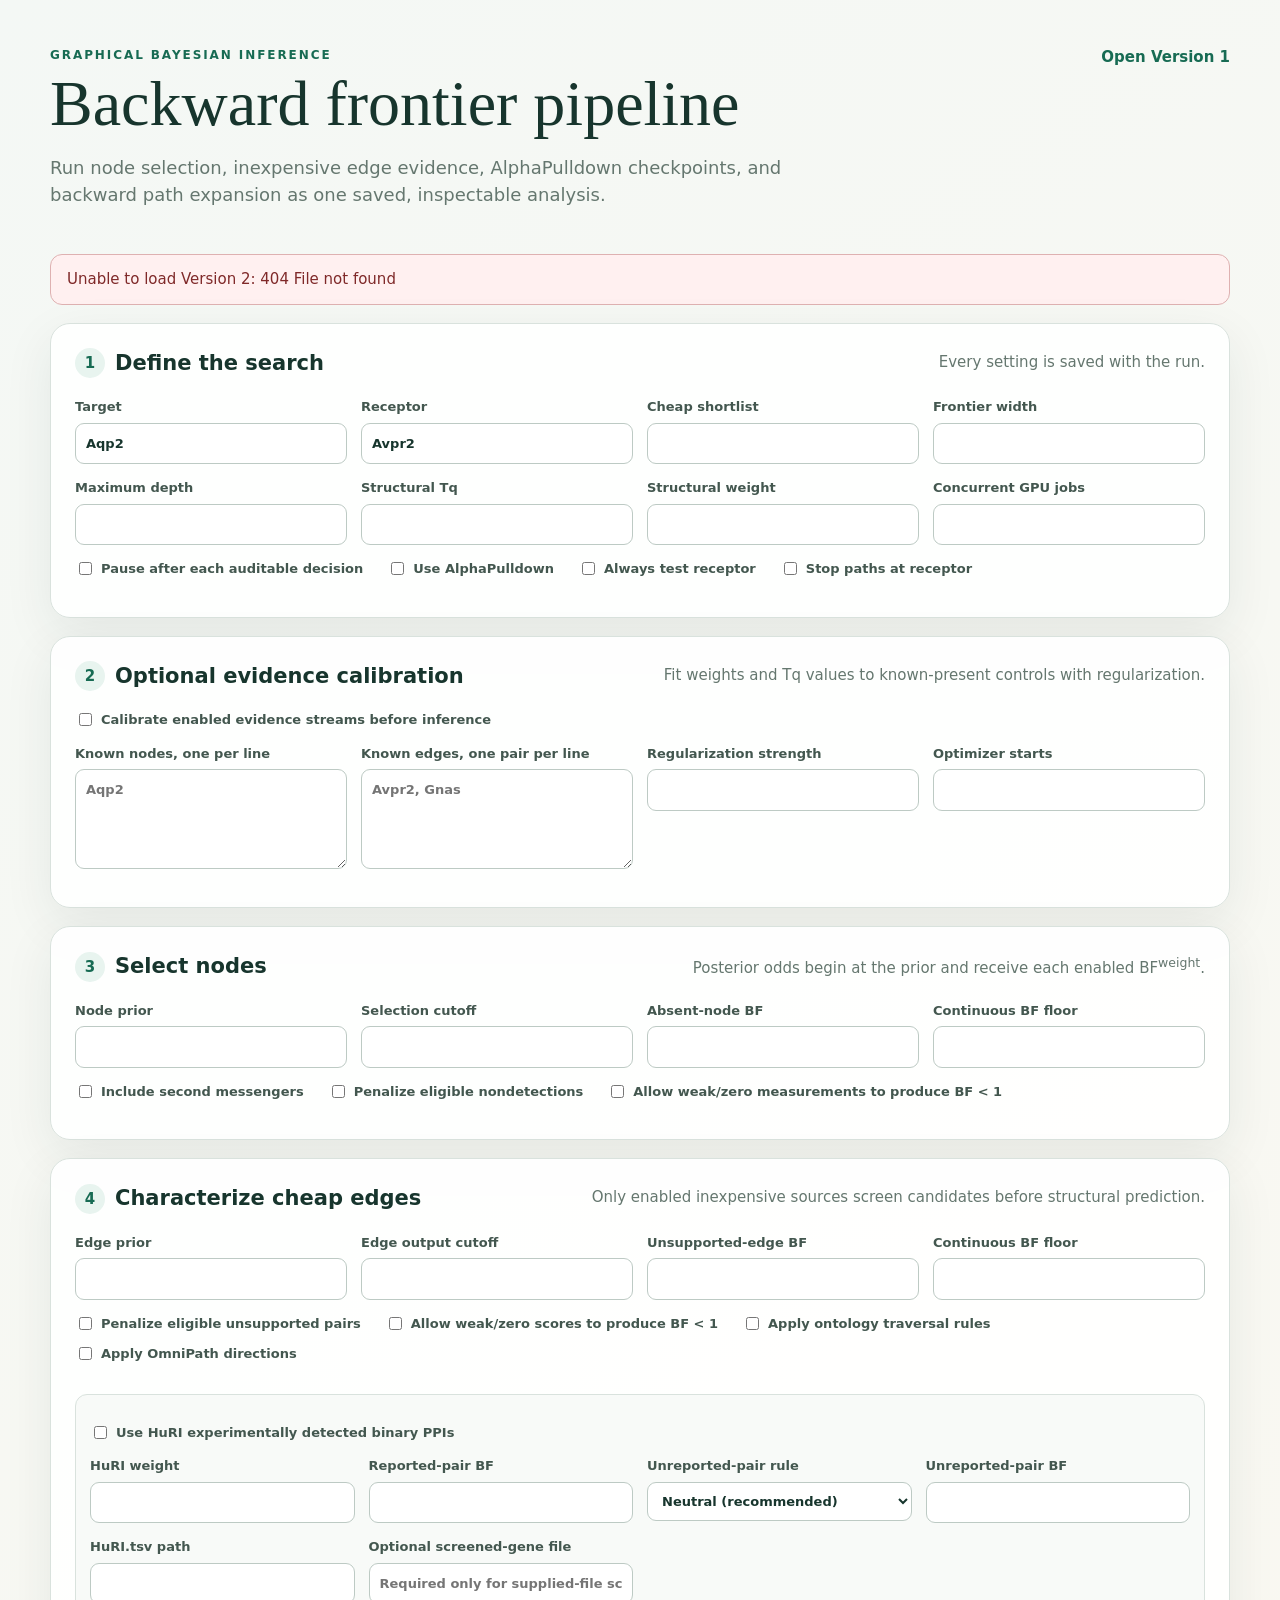
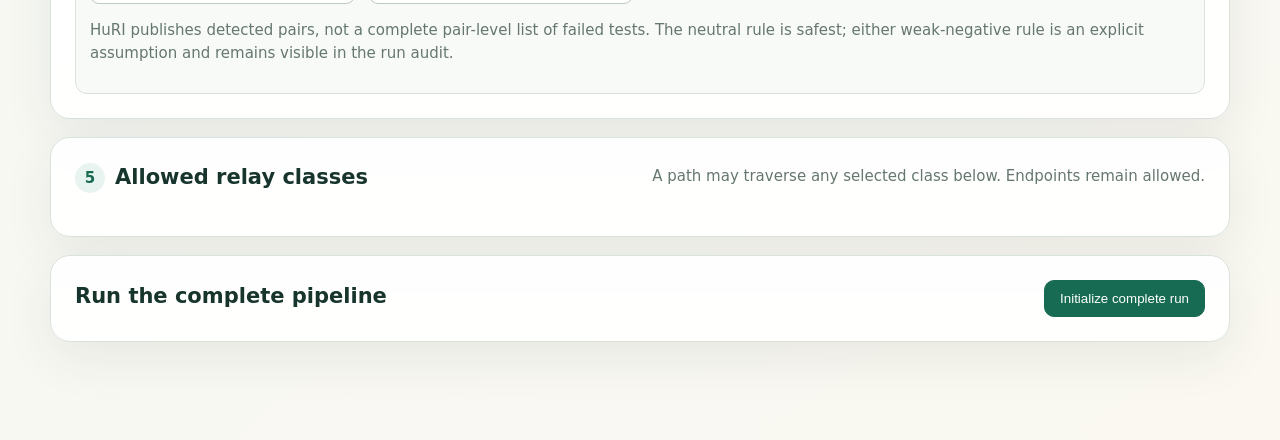
==== gui/web/v2.html @ 38588afb "feat: add storage-conscious V2 frontier screening" ====
<!doctype html>
<html lang="en">
<head>
  <meta charset="utf-8">
  <meta name="viewport" content="width=device-width,initial-scale=1">
  <title>Graphical Bayesian Inference — Version 2</title>
  <link rel="stylesheet" href="v2.css">
</head>
<body>
  <main class="shell">
    <header class="hero">
      <div>
        <p class="eyebrow">Graphical Bayesian Inference</p>
        <h1>Backward frontier pipeline</h1>
        <p class="lede">Run node selection, inexpensive edge evidence, AlphaPulldown checkpoints, and backward path expansion as one saved, inspectable analysis.</p>
      </div>
      <a class="quiet-link" href="/">Open Version 1</a>
    </header>

    <div id="notice" class="notice hidden" role="alert"></div>

    <section class="panel">
      <div class="panel-heading">
        <div><span class="step">1</span><h2>Define the search</h2></div>
        <p>Every setting is saved with the run.</p>
      </div>
      <div class="grid four">
        <label>Target<input id="target" value="Aqp2"></label>
        <label>Receptor<input id="receptor" value="Avpr2"></label>
        <label>Cheap shortlist<input id="cheapTopN" type="number" min="1"></label>
        <label>Frontier width<input id="beamWidth" type="number" min="1"></label>
        <label>Maximum depth<input id="maximumDepth" type="number" min="1"></label>
        <label>Structural Tq<input id="structuralTq" type="number" min="0.000001" max="0.999999" step="0.01"></label>
        <label>Structural weight<input id="structuralWeight" type="number" min="0" step="0.1"></label>
        <label>Concurrent GPU jobs<input id="gpuJobs" type="number" min="1"></label>
      </div>
      <div class="checks">
        <label><input id="developmentMode" type="checkbox"> Pause after each auditable decision</label>
        <label><input id="structuralEnabled" type="checkbox"> Use AlphaPulldown</label>
        <label><input id="alwaysReceptor" type="checkbox"> Always test receptor</label>
        <label><input id="stopAtReceptor" type="checkbox"> Stop paths at receptor</label>
      </div>
    </section>

    <section class="panel">
      <div class="panel-heading"><div><span class="step">2</span><h2>Optional evidence calibration</h2></div><p>Fit weights and Tq values to known-present controls with regularization.</p></div>
      <div class="checks"><label><input id="calibrationEnabled" type="checkbox"> Calibrate enabled evidence streams before inference</label></div>
      <div class="grid four compact">
        <label class="wide">Known nodes, one per line<textarea id="knownNodes" rows="4" placeholder="Aqp2"></textarea></label>
        <label class="wide">Known edges, one pair per line<textarea id="knownEdges" rows="4" placeholder="Avpr2, Gnas"></textarea></label>
        <label>Regularization strength<input id="regularization" type="number" min="0" step="0.05"></label>
        <label>Optimizer starts<input id="multistart" type="number" min="1"></label>
      </div>
    </section>

    <section class="panel">
      <div class="panel-heading"><div><span class="step">3</span><h2>Select nodes</h2></div><p>Posterior odds begin at the prior and receive each enabled BF<sup>weight</sup>.</p></div>
      <div class="grid four compact">
        <label>Node prior<input id="nodePrior" type="number" min="0" max="1" step="0.01"></label>
        <label>Selection cutoff<input id="nodeCutoff" type="number" min="0" max="1" step="0.01"></label>
        <label>Absent-node BF<input id="nodeMissingBf" type="number" min="0.000001" max="1" step="0.05"></label>
        <label>Continuous BF floor<input id="nodeFloor" type="number" min="0.000001" max="1" step="0.01"></label>
      </div>
      <div class="checks">
        <label><input id="includeMessengers" type="checkbox"> Include second messengers</label>
        <label><input id="penalizeNodes" type="checkbox"> Penalize eligible nondetections</label>
        <label><input id="continuousNodes" type="checkbox"> Allow weak/zero measurements to produce BF &lt; 1</label>
      </div>
      <div id="nodeStreams" class="stream-list"></div>
    </section>

    <section class="panel">
      <div class="panel-heading"><div><span class="step">4</span><h2>Characterize cheap edges</h2></div><p>Only enabled inexpensive sources screen candidates before structural prediction.</p></div>
      <div class="grid four compact">
        <label>Edge prior<input id="edgePrior" type="number" min="0" max="1" step="0.01"></label>
        <label>Edge output cutoff<input id="edgeCutoff" type="number" min="0" max="1" step="0.01"></label>
        <label>Unsupported-edge BF<input id="edgeMissingBf" type="number" min="0.000001" max="1" step="0.05"></label>
        <label>Continuous BF floor<input id="edgeFloor" type="number" min="0.000001" max="1" step="0.01"></label>
      </div>
      <div class="checks">
        <label><input id="penalizeEdges" type="checkbox"> Penalize eligible unsupported pairs</label>
        <label><input id="continuousEdges" type="checkbox"> Allow weak/zero scores to produce BF &lt; 1</label>
        <label><input id="ontologyDirections" type="checkbox"> Apply ontology traversal rules</label>
        <label><input id="omnipathDirections" type="checkbox"> Apply OmniPath directions</label>
      </div>
      <div id="edgeStreams" class="stream-list"></div>
      <div class="reference-evidence">
        <div class="checks">
          <label><input id="huriEnabled" type="checkbox"> Use HuRI experimentally detected binary PPIs</label>
        </div>
        <div class="grid four compact">
          <label>HuRI weight<input id="huriWeight" type="number" min="0" max="10" step="0.1"></label>
          <label>Reported-pair BF<input id="huriPositiveBf" type="number" min="1.000001" step="0.5"></label>
          <label>Unreported-pair rule
            <select id="huriNonreportScope">
              <option value="neutral">Neutral (recommended)</option>
              <option value="huri_interactor_set">Weak negative if both occur in HuRI</option>
              <option value="screened_gene_file">Weak negative using supplied testable-gene file</option>
            </select>
          </label>
          <label>Unreported-pair BF<input id="huriNegativeBf" type="number" min="0.000001" max="1" step="0.05"></label>
          <label class="wide">HuRI.tsv path<input id="huriInteractionsFile" type="text"></label>
          <label class="wide">Optional screened-gene file<input id="huriScreenedGenesFile" type="text" placeholder="Required only for supplied-file scope"></label>
        </div>
        <p class="muted">HuRI publishes detected pairs, not a complete pair-level list of failed tests. The neutral rule is safest; either weak-negative rule is an explicit assumption and remains visible in the run audit.</p>
      </div>
    </section>

    <section class="panel">
      <div class="panel-heading"><div><span class="step">5</span><h2>Allowed relay classes</h2></div><p>A path may traverse any selected class below. Endpoints remain allowed.</p></div>
      <div id="ontologyClasses" class="ontology-grid"></div>
    </section>

    <section class="panel action-panel">
      <div>
        <h2>Run the complete pipeline</h2>
        <p id="dataRoot" class="muted"></p>
      </div>
      <button id="initialize" class="primary">Initialize complete run</button>
    </section>

    <section id="runPanel" class="panel hidden">
      <div class="panel-heading"><div><span class="step">6</span><h2>Saved run</h2></div><p id="runId"></p></div>
      <div class="status-row">
        <div><span>Status</span><strong id="status">—</strong></div>
        <div><span>Operation</span><strong id="operation">—</strong></div>
        <div><span>Round</span><strong id="round">—</strong></div>
        <div><span>Selected nodes</span><strong id="selectedNodes">—</strong></div>
        <div><span>Pending pairs</span><strong id="pendingPairs">—</strong></div>
        <div><span>Solutions</span><strong id="solutions">—</strong></div>
      </div>
      <div class="progress"><div id="progressBar"></div></div>
      <p id="message" class="run-message"></p>
      <div class="actions">
        <button data-action="step">One decision</button>
        <button data-action="advance" class="primary">Run to checkpoint</button>
        <button data-action="submit">Submit AlphaPulldown</button>
        <button data-action="collect">Collect + continue</button>
        <button data-action="trace">Refresh trace</button>
        <button data-action="cancel" class="danger">Cancel active work</button>
      </div>
      <div class="downloads">
        <a id="traceLink" target="_blank">Open stepwise trace</a>
        <a id="nodesLink">Selected nodes</a>
        <a id="stateLink">Pipeline state</a>
        <a id="configLink">Saved configuration</a>
      </div>
      <div class="checkpoint-note">
        <strong>How this runs:</strong> “Run to checkpoint” performs every available local stage. If structural predictions are required, it pauses with a reproducible AlphaPulldown round. On Biowulf, “Submit AlphaPulldown” sends the Slurm arrays; after they finish, “Collect + continue” imports scores and proceeds to the next checkpoint or completion.
      </div>
    </section>
  </main>
  <script src="v2.js"></script>
</body>
</html>
---- gui/web/v2.css ----
:root{--ink:#17352d;--muted:#65776f;--line:#d9e2dd;--paper:#fbfcfa;--card:#fff;--green:#176b53;--green2:#e8f4ef;--red:#a63f3f;--shadow:0 16px 50px rgba(26,57,47,.08)}
*{box-sizing:border-box}body{margin:0;background:linear-gradient(145deg,#f4f8f5,#faf8f1);color:var(--ink);font:15px/1.5 Inter,ui-sans-serif,system-ui,-apple-system,"Segoe UI",sans-serif}.shell{width:min(1180px,calc(100% - 32px));margin:0 auto;padding:46px 0 80px}.hero{display:flex;justify-content:space-between;gap:30px;align-items:flex-start;margin-bottom:28px}.eyebrow{text-transform:uppercase;letter-spacing:.16em;font-size:12px;font-weight:800;color:var(--green);margin:0 0 8px}.hero h1{font-family:Georgia,serif;font-size:clamp(36px,5vw,64px);font-weight:500;line-height:1;margin:0}.lede{max-width:780px;color:var(--muted);font-size:18px}.quiet-link,.downloads a{color:var(--green);text-decoration:none;font-weight:700}.panel{background:rgba(255,255,255,.94);border:1px solid var(--line);border-radius:20px;padding:24px;margin:18px 0;box-shadow:var(--shadow)}.panel-heading{display:flex;align-items:flex-start;justify-content:space-between;gap:20px;margin-bottom:18px}.panel-heading>div{display:flex;align-items:center;gap:10px}.panel-heading h2,.action-panel h2{margin:0;font-size:21px}.panel-heading p,.action-panel p{margin:3px 0 0;color:var(--muted)}.step{display:grid;place-items:center;width:30px;height:30px;border-radius:50%;background:var(--green2);color:var(--green);font-weight:800}.grid{display:grid;gap:14px}.grid.four{grid-template-columns:repeat(4,minmax(140px,1fr))}.grid.compact{margin-bottom:14px}label{display:flex;flex-direction:column;gap:6px;color:#43574f;font-size:13px;font-weight:700}input[type=text],input[type=number],input:not([type]){border:1px solid #bdcac4;border-radius:9px;padding:10px;background:#fff;color:var(--ink);font:inherit}input:focus{outline:3px solid #d9eee6;border-color:var(--green)}.checks{display:flex;flex-wrap:wrap;gap:11px 24px;margin:14px 0}.checks label,.ontology-grid label{flex-direction:row;align-items:center;font-weight:600}.stream-list{display:grid;gap:9px}.stream{display:grid;grid-template-columns:minmax(260px,1fr) repeat(3,110px) 150px;gap:12px;align-items:center;border:1px solid var(--line);border-radius:12px;padding:13px}.stream.disabled{opacity:.58;background:#f5f6f4}.stream-name{display:flex;gap:10px;align-items:flex-start}.stream-name input{margin-top:4px}.stream-name strong{display:block}.stream-name small{display:block;color:var(--muted);font-weight:400;line-height:1.35}.stream label{font-size:11px}.ontology-grid{display:grid;grid-template-columns:repeat(4,1fr);gap:10px}.action-panel{display:flex;justify-content:space-between;align-items:center}button{border:1px solid #aebdb6;border-radius:10px;background:#fff;color:var(--ink);padding:10px 15px;font:700 14px inherit;cursor:pointer}button:hover{border-color:var(--green)}button:disabled{opacity:.45;cursor:not-allowed}.primary{background:var(--green);border-color:var(--green);color:#fff}.danger{color:var(--red);border-color:#d5adad}.notice{border-radius:12px;padding:13px 16px;margin:16px 0;background:#fff2d9;border:1px solid #e6ca8e}.notice.error{background:#fff0f0;border-color:#deb1b1;color:#7f2929}.hidden{display:none!important}.status-row{display:grid;grid-template-columns:repeat(6,1fr);gap:8px}.status-row div{padding:12px;border-radius:10px;background:#f3f7f4}.status-row span{display:block;color:var(--muted);font-size:11px;text-transform:uppercase;letter-spacing:.08em}.status-row strong{display:block;margin-top:3px;overflow:hidden;text-overflow:ellipsis}.progress{height:9px;background:#e5ebe7;border-radius:20px;overflow:hidden;margin:18px 0 8px}.progress div{height:100%;width:0;background:linear-gradient(90deg,#2b9c78,#75be9f);transition:width .25s}.run-message{min-height:24px}.actions,.downloads{display:flex;flex-wrap:wrap;gap:10px;margin-top:14px}.downloads{padding-top:14px;border-top:1px solid var(--line)}.checkpoint-note{margin-top:18px;padding:14px;background:var(--green2);border-radius:12px;color:#345148}.muted{color:var(--muted)}
textarea{border:1px solid #bdcac4;border-radius:9px;padding:10px;background:#fff;color:var(--ink);font:inherit;resize:vertical}.wide{grid-column:span 1}
select{border:1px solid #bdcac4;border-radius:9px;padding:10px;background:#fff;color:var(--ink);font:inherit}.reference-evidence{margin-top:16px;padding:14px;border:1px solid var(--line);border-radius:12px;background:#f8faf8}
@media(max-width:900px){.grid.four,.ontology-grid{grid-template-columns:repeat(2,1fr)}.stream{grid-template-columns:1fr 100px 100px}.stream .negative{grid-column:1/-1}.status-row{grid-template-columns:repeat(3,1fr)}}
@media(max-width:570px){.shell{width:min(100% - 20px,1180px);padding-top:25px}.hero,.action-panel,.panel-heading{display:block}.quiet-link{display:inline-block;margin-top:8px}.grid.four,.ontology-grid,.stream,.status-row{grid-template-columns:1fr}.panel{padding:17px}}
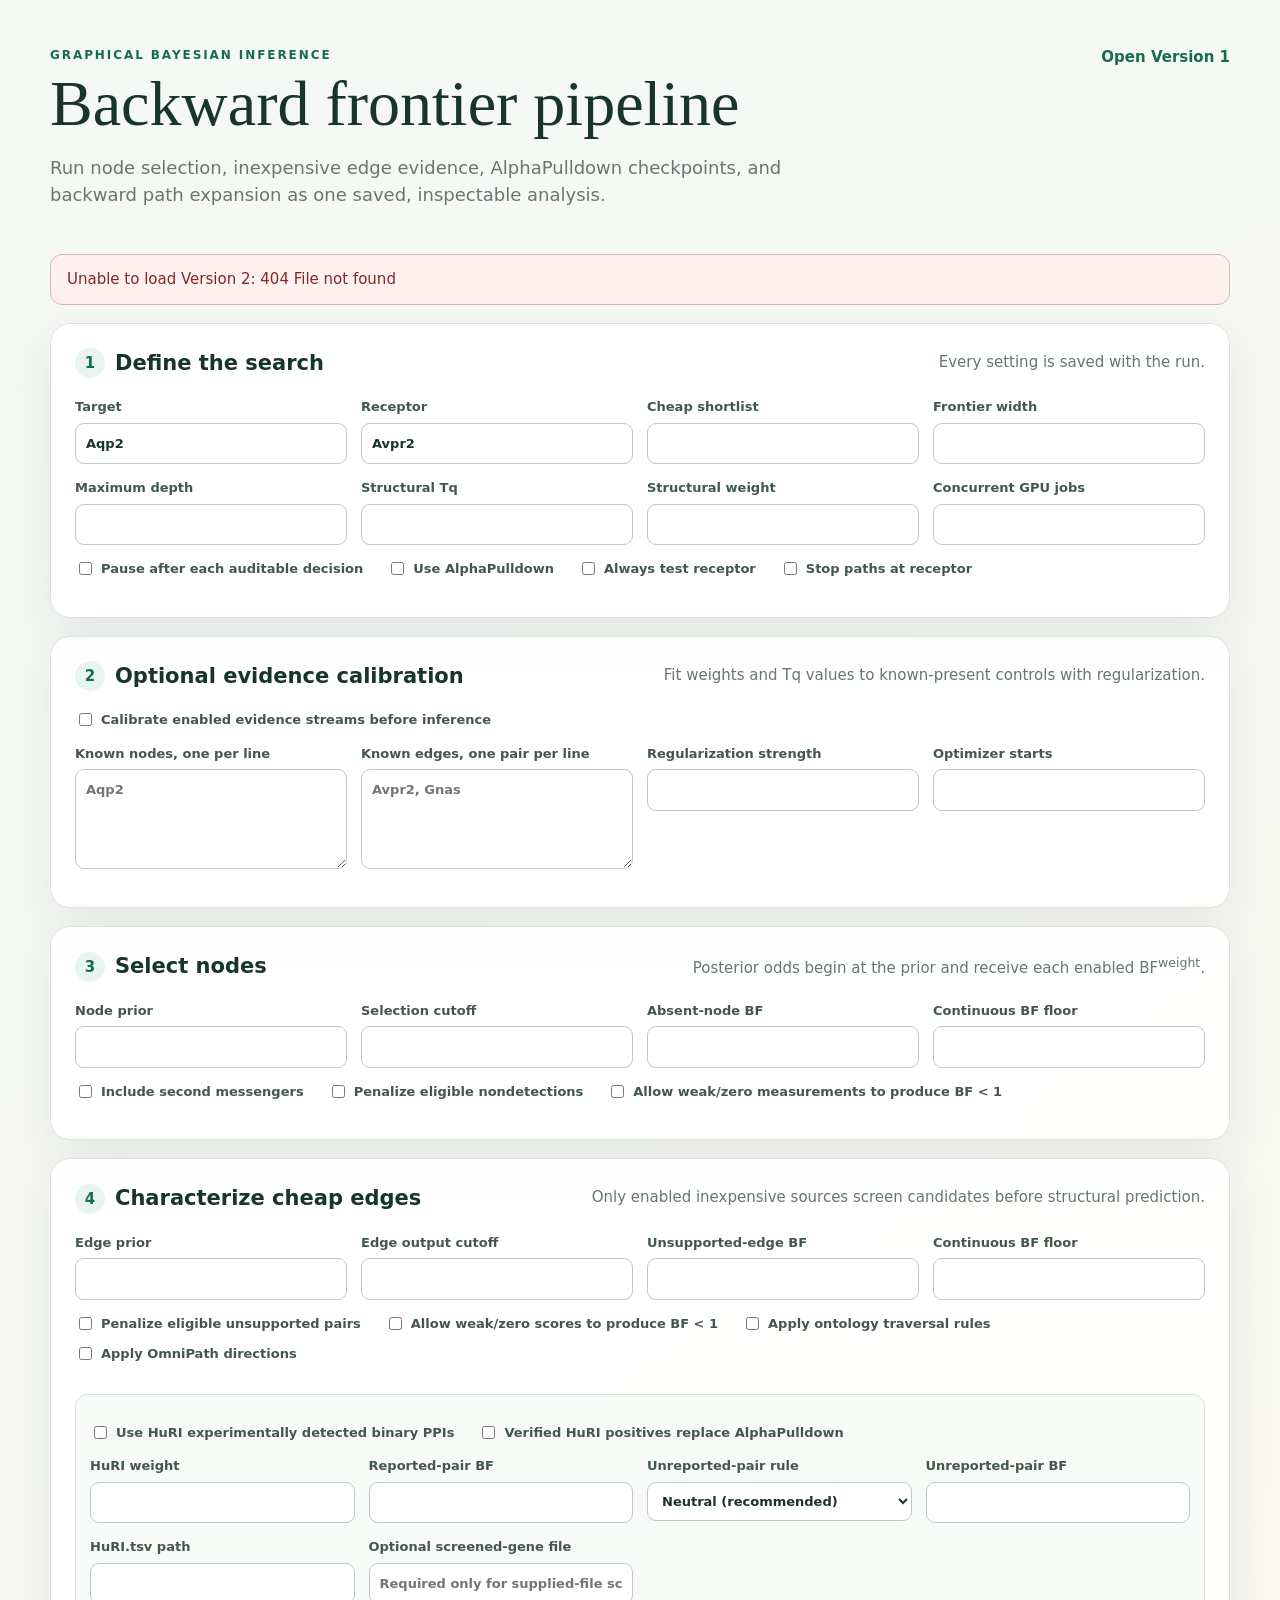
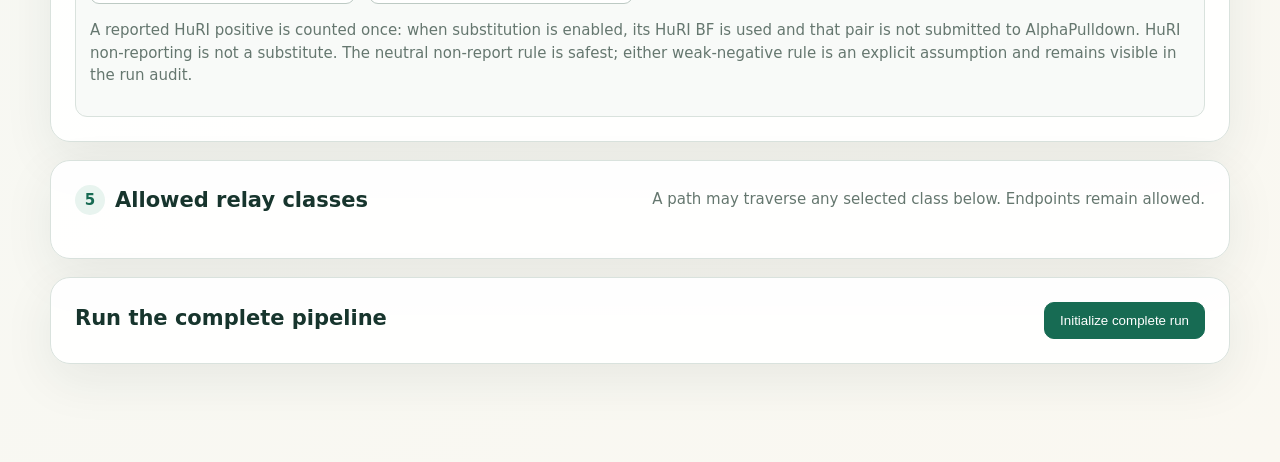
==== commit e20a1b82: "feat: refine V2 evidence and physical scaffold closure" ====
--- a/gui/web/v2.html
+++ b/gui/web/v2.html
@@ -87,6 +87,7 @@
       <div class="reference-evidence">
         <div class="checks">
           <label><input id="huriEnabled" type="checkbox"> Use HuRI experimentally detected binary PPIs</label>
+          <label><input id="huriSubstitute" type="checkbox"> Verified HuRI positives replace AlphaPulldown</label>
         </div>
         <div class="grid four compact">
           <label>HuRI weight<input id="huriWeight" type="number" min="0" max="10" step="0.1"></label>
@@ -102,7 +103,7 @@
           <label class="wide">HuRI.tsv path<input id="huriInteractionsFile" type="text"></label>
           <label class="wide">Optional screened-gene file<input id="huriScreenedGenesFile" type="text" placeholder="Required only for supplied-file scope"></label>
         </div>
-        <p class="muted">HuRI publishes detected pairs, not a complete pair-level list of failed tests. The neutral rule is safest; either weak-negative rule is an explicit assumption and remains visible in the run audit.</p>
+        <p class="muted">A reported HuRI positive is counted once: when substitution is enabled, its HuRI BF is used and that pair is not submitted to AlphaPulldown. HuRI non-reporting is not a substitute. The neutral non-report rule is safest; either weak-negative rule is an explicit assumption and remains visible in the run audit.</p>
       </div>
     </section>
 
@@ -139,6 +140,35 @@
         <button data-action="trace">Refresh trace</button>
         <button data-action="cancel" class="danger">Cancel active work</button>
       </div>
+      <div id="frontierPanel" class="frontier-panel hidden">
+        <div class="frontier-heading">
+          <div>
+            <h3>Live frontier evidence</h3>
+            <p id="frontierMessage" class="muted"></p>
+          </div>
+          <label>Frontier source<select id="frontierSource"></select></label>
+        </div>
+        <div class="frontier-legend" aria-label="Frontier status legend">
+          <span><i class="legend-dot pending"></i>AlphaPulldown pending</span>
+          <span><i class="legend-dot completed"></i>Structural result ready</span>
+          <span><i class="legend-dot huri"></i>HuRI substitute</span>
+          <span><i class="legend-dot retained"></i>Retained</span>
+          <span><i class="legend-dot culled"></i>Culled</span>
+        </div>
+        <div class="frontier-layout">
+          <div class="frontier-graph-wrap">
+            <svg id="frontierGraph" role="img" aria-label="Top frontier candidates connected to their current source node"></svg>
+          </div>
+          <div id="frontierDetail" class="frontier-detail" aria-live="polite"></div>
+        </div>
+        <div class="frontier-table-wrap">
+          <table class="frontier-table">
+            <thead><tr><th>Rank</th><th>Candidate</th><th>Cheap P</th><th>Combined P</th><th>Structural/HuRI status</th><th>Decision</th></tr></thead>
+            <tbody id="frontierRows"></tbody>
+          </table>
+        </div>
+        <p id="frontierUpdated" class="muted frontier-updated"></p>
+      </div>
       <div class="downloads">
         <a id="traceLink" target="_blank">Open stepwise trace</a>
         <a id="nodesLink">Selected nodes</a>
--- a/gui/web/v2.css
+++ b/gui/web/v2.css
@@ -2,5 +2,7 @@
 *{box-sizing:border-box}body{margin:0;background:linear-gradient(145deg,#f4f8f5,#faf8f1);color:var(--ink);font:15px/1.5 Inter,ui-sans-serif,system-ui,-apple-system,"Segoe UI",sans-serif}.shell{width:min(1180px,calc(100% - 32px));margin:0 auto;padding:46px 0 80px}.hero{display:flex;justify-content:space-between;gap:30px;align-items:flex-start;margin-bottom:28px}.eyebrow{text-transform:uppercase;letter-spacing:.16em;font-size:12px;font-weight:800;color:var(--green);margin:0 0 8px}.hero h1{font-family:Georgia,serif;font-size:clamp(36px,5vw,64px);font-weight:500;line-height:1;margin:0}.lede{max-width:780px;color:var(--muted);font-size:18px}.quiet-link,.downloads a{color:var(--green);text-decoration:none;font-weight:700}.panel{background:rgba(255,255,255,.94);border:1px solid var(--line);border-radius:20px;padding:24px;margin:18px 0;box-shadow:var(--shadow)}.panel-heading{display:flex;align-items:flex-start;justify-content:space-between;gap:20px;margin-bottom:18px}.panel-heading>div{display:flex;align-items:center;gap:10px}.panel-heading h2,.action-panel h2{margin:0;font-size:21px}.panel-heading p,.action-panel p{margin:3px 0 0;color:var(--muted)}.step{display:grid;place-items:center;width:30px;height:30px;border-radius:50%;background:var(--green2);color:var(--green);font-weight:800}.grid{display:grid;gap:14px}.grid.four{grid-template-columns:repeat(4,minmax(140px,1fr))}.grid.compact{margin-bottom:14px}label{display:flex;flex-direction:column;gap:6px;color:#43574f;font-size:13px;font-weight:700}input[type=text],input[type=number],input:not([type]){border:1px solid #bdcac4;border-radius:9px;padding:10px;background:#fff;color:var(--ink);font:inherit}input:focus{outline:3px solid #d9eee6;border-color:var(--green)}.checks{display:flex;flex-wrap:wrap;gap:11px 24px;margin:14px 0}.checks label,.ontology-grid label{flex-direction:row;align-items:center;font-weight:600}.stream-list{display:grid;gap:9px}.stream{display:grid;grid-template-columns:minmax(260px,1fr) repeat(3,110px) 150px;gap:12px;align-items:center;border:1px solid var(--line);border-radius:12px;padding:13px}.stream.disabled{opacity:.58;background:#f5f6f4}.stream-name{display:flex;gap:10px;align-items:flex-start}.stream-name input{margin-top:4px}.stream-name strong{display:block}.stream-name small{display:block;color:var(--muted);font-weight:400;line-height:1.35}.stream label{font-size:11px}.ontology-grid{display:grid;grid-template-columns:repeat(4,1fr);gap:10px}.action-panel{display:flex;justify-content:space-between;align-items:center}button{border:1px solid #aebdb6;border-radius:10px;background:#fff;color:var(--ink);padding:10px 15px;font:700 14px inherit;cursor:pointer}button:hover{border-color:var(--green)}button:disabled{opacity:.45;cursor:not-allowed}.primary{background:var(--green);border-color:var(--green);color:#fff}.danger{color:var(--red);border-color:#d5adad}.notice{border-radius:12px;padding:13px 16px;margin:16px 0;background:#fff2d9;border:1px solid #e6ca8e}.notice.error{background:#fff0f0;border-color:#deb1b1;color:#7f2929}.hidden{display:none!important}.status-row{display:grid;grid-template-columns:repeat(6,1fr);gap:8px}.status-row div{padding:12px;border-radius:10px;background:#f3f7f4}.status-row span{display:block;color:var(--muted);font-size:11px;text-transform:uppercase;letter-spacing:.08em}.status-row strong{display:block;margin-top:3px;overflow:hidden;text-overflow:ellipsis}.progress{height:9px;background:#e5ebe7;border-radius:20px;overflow:hidden;margin:18px 0 8px}.progress div{height:100%;width:0;background:linear-gradient(90deg,#2b9c78,#75be9f);transition:width .25s}.run-message{min-height:24px}.actions,.downloads{display:flex;flex-wrap:wrap;gap:10px;margin-top:14px}.downloads{padding-top:14px;border-top:1px solid var(--line)}.checkpoint-note{margin-top:18px;padding:14px;background:var(--green2);border-radius:12px;color:#345148}.muted{color:var(--muted)}
 textarea{border:1px solid #bdcac4;border-radius:9px;padding:10px;background:#fff;color:var(--ink);font:inherit;resize:vertical}.wide{grid-column:span 1}
 select{border:1px solid #bdcac4;border-radius:9px;padding:10px;background:#fff;color:var(--ink);font:inherit}.reference-evidence{margin-top:16px;padding:14px;border:1px solid var(--line);border-radius:12px;background:#f8faf8}
+.frontier-panel{margin-top:20px;padding-top:20px;border-top:1px solid var(--line)}.frontier-heading{display:flex;justify-content:space-between;align-items:flex-start;gap:18px}.frontier-heading h3{margin:0;font-size:18px}.frontier-heading p{margin:3px 0 0}.frontier-heading label{min-width:220px}.frontier-legend{display:flex;flex-wrap:wrap;gap:8px 18px;margin:14px 0;color:var(--muted);font-size:12px}.frontier-legend span{display:flex;align-items:center;gap:6px}.legend-dot{display:inline-block;width:10px;height:10px;border-radius:50%}.legend-dot.pending{background:#d79528}.legend-dot.completed{background:#4d8ca8}.legend-dot.huri{background:#6557ad}.legend-dot.retained{background:#176b53}.legend-dot.culled{background:#9aa49f}.frontier-layout{display:grid;grid-template-columns:minmax(0,1.55fr) minmax(260px,.8fr);gap:16px;align-items:stretch}.frontier-graph-wrap{border:1px solid var(--line);border-radius:12px;background:#fbfdfc;overflow:auto;min-height:460px}.frontier-graph-wrap svg{display:block;width:100%;min-width:690px}.frontier-edge{stroke:#9aa49f;stroke-width:2.5;opacity:.83}.frontier-edge.pending{stroke:#d79528}.frontier-edge.completed_uncollected,.frontier-edge.integrated,.frontier-edge.cached{stroke:#4d8ca8}.frontier-edge.huri_substitute{stroke:#6557ad;stroke-width:3.5}.frontier-edge.retained{stroke:#176b53;stroke-width:4}.frontier-edge.culled{stroke:#9aa49f;stroke-dasharray:5 5;opacity:.6}.frontier-node{cursor:pointer}.frontier-node circle{fill:#fff;stroke:#4d8ca8;stroke-width:3}.frontier-node.pending circle{stroke:#d79528}.frontier-node.huri_substitute circle{stroke:#6557ad}.frontier-node.retained circle{fill:#e8f4ef;stroke:#176b53}.frontier-node.culled circle{fill:#f1f3f2;stroke:#9aa49f}.frontier-node.selected circle{stroke-width:6}.frontier-node text{fill:var(--ink);font:600 13px system-ui,sans-serif}.frontier-node .rank-label{fill:var(--muted);font-size:11px}.frontier-source circle{fill:var(--green);stroke:#fff;stroke-width:4}.frontier-source text{fill:var(--ink);font:700 14px system-ui,sans-serif}.frontier-detail{border:1px solid var(--line);border-radius:12px;padding:16px;background:#fff;min-height:460px}.frontier-detail h4{margin:0 0 4px;font-size:17px}.frontier-detail p{margin:7px 0}.frontier-detail dl{display:grid;grid-template-columns:max-content 1fr;gap:5px 10px;margin:14px 0}.frontier-detail dt{color:var(--muted)}.frontier-detail dd{margin:0}.frontier-detail table{width:100%;border-collapse:collapse;font-size:12px}.frontier-detail th,.frontier-detail td{text-align:left;padding:5px;border-bottom:1px solid var(--line)}.evidence-supports{color:#176b53}.evidence-refutes{color:#a63f3f}.frontier-table-wrap{overflow:auto;margin-top:14px;border:1px solid var(--line);border-radius:10px}.frontier-table{border-collapse:collapse;width:100%;background:#fff;font-size:13px}.frontier-table th,.frontier-table td{padding:8px 10px;border-bottom:1px solid var(--line);text-align:left;white-space:nowrap}.frontier-table th{background:#eef4f1}.frontier-table tr{cursor:pointer}.frontier-table tr:hover,.frontier-table tr.selected{background:#f0f7f4}.frontier-updated{text-align:right;margin:7px 0 0;font-size:12px}
 @media(max-width:900px){.grid.four,.ontology-grid{grid-template-columns:repeat(2,1fr)}.stream{grid-template-columns:1fr 100px 100px}.stream .negative{grid-column:1/-1}.status-row{grid-template-columns:repeat(3,1fr)}}
-@media(max-width:570px){.shell{width:min(100% - 20px,1180px);padding-top:25px}.hero,.action-panel,.panel-heading{display:block}.quiet-link{display:inline-block;margin-top:8px}.grid.four,.ontology-grid,.stream,.status-row{grid-template-columns:1fr}.panel{padding:17px}}
+@media(max-width:900px){.frontier-layout{grid-template-columns:1fr}.frontier-detail{min-height:auto}}
+@media(max-width:570px){.shell{width:min(100% - 20px,1180px);padding-top:25px}.hero,.action-panel,.panel-heading,.frontier-heading{display:block}.frontier-heading label{margin-top:12px}.quiet-link{display:inline-block;margin-top:8px}.grid.four,.ontology-grid,.stream,.status-row{grid-template-columns:1fr}.panel{padding:17px}}
